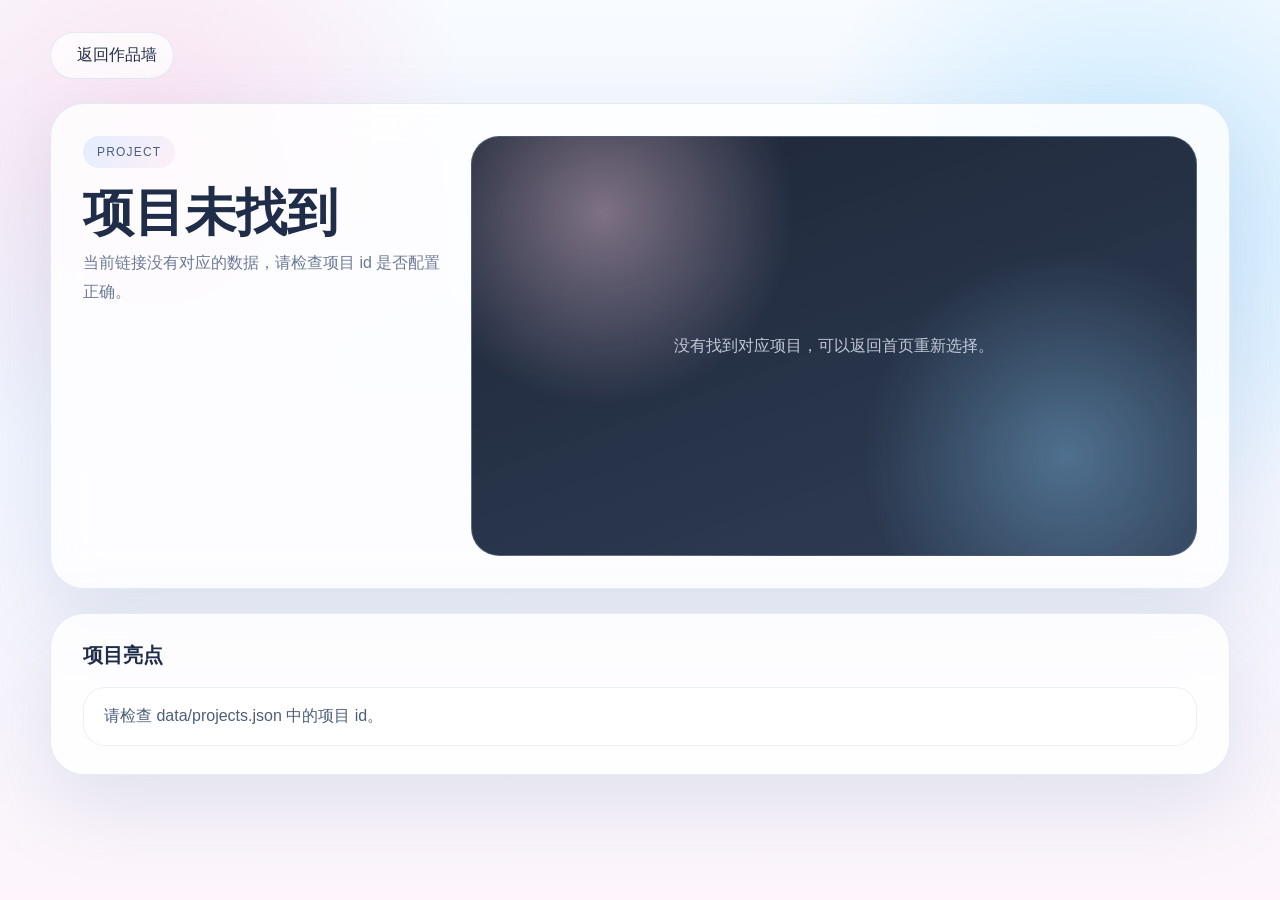
==== pages/project-detail.html @ f5b981e0 "更新网页架构" ====
<!DOCTYPE html>
<html lang="zh-CN">
<head>
    <meta charset="UTF-8">
    <meta http-equiv="X-UA-Compatible" content="IE=edge">
    <meta name="viewport" content="width=device-width, initial-scale=1.0">
    <title>项目详情 | Akiyama Yusuke</title>
    <script>
        (function () {
            if (location.protocol !== 'file:') {
                return;
            }

            const serviceBase = 'http://127.0.0.1:8000';
            const targetUrl = `${serviceBase}/pages/project-detail.html${location.search || ''}${location.hash || ''}`;
            const probe = new Image();
            probe.onload = function () {
                location.replace(targetUrl);
            };
            probe.onerror = function () {
                document.documentElement.setAttribute('data-runtime-mode', 'file-fallback');
            };
            probe.src = `${serviceBase}/favicon.png?probe=20260507c`;
        })();
    </script>
    <link rel="icon" type="image/png" href="../favicon.png">
    <link rel="stylesheet" href="../css/font-awesome.min.css">
    <link rel="stylesheet" href="../css/project-detail.css">
</head>
<body>
    <main class="detail-shell">
        <a class="detail-back" id="detailBackLink" href="../index.html#portfolio">
            <i class="fa fa-angle-left"></i>
            <span>返回作品墙</span>
        </a>

        <section class="detail-stage">
            <div class="detail-stage__head">
                <span class="detail-stage__badge" id="detailBadge">Project</span>
                <h1 id="detailTitle">项目详情</h1>
                <p id="detailSummary"></p>
                <div class="detail-meta" id="detailMeta"></div>
            </div>
            <div class="detail-media" id="detailMedia"></div>
        </section>

        <section class="detail-section">
            <h2>项目亮点</h2>
            <ul class="detail-highlights" id="detailHighlights"></ul>
        </section>
    </main>

    <script src="../js/config/runtime-path-resolver.js?v=20260507b"></script>
    <script src="../js/config/generated-site-data.js?v=20260507b"></script>
    <script src="../js/data/site-data-loader.js?v=20260507b"></script>
    <script src="../js/project-detail.js?v=20260507b"></script>
</body>
</html>
---- css/project-detail.css ----
:root {
    color-scheme: light;
    --page-bg: linear-gradient(180deg, #f8fbff 0%, #eef5ff 38%, #fdf5fb 100%);
    --card-bg: rgba(255, 255, 255, 0.82);
    --card-border: rgba(159, 185, 220, 0.28);
    --text-main: #1f2d49;
    --text-soft: #6c7a96;
    --shadow-lg: 0 30px 80px rgba(111, 136, 173, 0.18);
    --radius-xl: 34px;
}

* {
    box-sizing: border-box;
}

body {
    margin: 0;
    min-height: 100vh;
    font-family: "Segoe UI", "PingFang SC", "Microsoft YaHei", sans-serif;
    color: var(--text-main);
    background:
        radial-gradient(circle at 12% 16%, rgba(255, 197, 225, 0.46), transparent 24%),
        radial-gradient(circle at 88% 22%, rgba(143, 214, 255, 0.42), transparent 25%),
        var(--page-bg);
}

.detail-shell {
    width: min(1180px, calc(100vw - 32px));
    margin: 0 auto;
    padding: 32px 0 56px;
}

.detail-back {
    display: inline-flex;
    align-items: center;
    gap: 10px;
    padding: 12px 16px;
    margin-bottom: 24px;
    border-radius: 999px;
    border: 1px solid var(--card-border);
    background: rgba(255, 255, 255, 0.72);
    color: var(--text-main);
    text-decoration: none;
    backdrop-filter: blur(16px);
}

.detail-stage,
.detail-section {
    border: 1px solid var(--card-border);
    border-radius: var(--radius-xl);
    background: var(--card-bg);
    box-shadow: var(--shadow-lg);
    backdrop-filter: blur(24px);
}

.detail-stage {
    display: grid;
    grid-template-columns: minmax(280px, 360px) minmax(0, 1fr);
    gap: 28px;
    padding: 32px;
}

.detail-stage__badge {
    display: inline-flex;
    align-items: center;
    justify-content: center;
    width: fit-content;
    padding: 9px 14px;
    border-radius: 999px;
    background: linear-gradient(135deg, rgba(126, 190, 255, 0.22), rgba(255, 208, 230, 0.28));
    color: #4b5d83;
    letter-spacing: 0.1em;
    text-transform: uppercase;
    font-size: 0.75rem;
}

.detail-stage h1 {
    margin: 18px 0 10px;
    font-size: clamp(2rem, 4vw, 3.5rem);
    line-height: 1.04;
}

.detail-stage p {
    margin: 0;
    color: var(--text-soft);
    font-size: 1rem;
    line-height: 1.8;
}

.detail-meta {
    display: flex;
    flex-wrap: wrap;
    gap: 12px;
    margin-top: 22px;
}

.detail-chip {
    display: inline-flex;
    align-items: center;
    gap: 8px;
    padding: 10px 14px;
    border-radius: 999px;
    background: rgba(255, 255, 255, 0.72);
    border: 1px solid rgba(179, 200, 228, 0.34);
    color: #546683;
}

.detail-media {
    min-height: 420px;
}

.detail-image,
.detail-video {
    width: 100%;
    height: 100%;
    min-height: 420px;
    display: block;
    object-fit: cover;
    border-radius: 28px;
    border: 1px solid rgba(170, 193, 225, 0.3);
    background: linear-gradient(180deg, rgba(16, 24, 38, 0.94), rgba(27, 40, 61, 0.96));
}

.detail-gallery {
    display: grid;
    grid-template-columns: repeat(2, minmax(0, 1fr));
    gap: 18px;
}

.detail-gallery__item {
    min-height: 200px;
    border-radius: 28px;
    overflow: hidden;
    border: 1px solid rgba(170, 193, 225, 0.28);
    background: linear-gradient(180deg, rgba(16, 24, 38, 0.94), rgba(27, 40, 61, 0.96));
}

.detail-gallery__item img {
    width: 100%;
    height: 100%;
    min-height: 200px;
    object-fit: cover;
    display: block;
}

.detail-gallery__item--ghost {
    background:
        radial-gradient(circle at 25% 24%, rgba(255, 206, 230, 0.42), transparent 32%),
        radial-gradient(circle at 72% 70%, rgba(132, 210, 255, 0.38), transparent 34%),
        linear-gradient(160deg, rgba(20, 30, 47, 0.96), rgba(34, 49, 75, 0.94));
}

.detail-placeholder {
    min-height: 420px;
    display: grid;
    place-items: center;
    gap: 18px;
    padding: 28px;
    text-align: center;
    border-radius: 28px;
    border: 1px solid rgba(170, 193, 225, 0.28);
    background:
        radial-gradient(circle at 18% 18%, rgba(255, 210, 232, 0.42), transparent 28%),
        radial-gradient(circle at 82% 76%, rgba(142, 211, 255, 0.36), transparent 30%),
        linear-gradient(160deg, rgba(20, 30, 47, 0.96), rgba(34, 49, 75, 0.94));
}

.detail-placeholder p {
    max-width: 520px;
    color: rgba(234, 241, 255, 0.78);
}

.detail-placeholder--gallery {
    display: grid;
    place-items: stretch;
}

.detail-gallery--placeholder {
    width: 100%;
}

.detail-cover {
    position: relative;
    width: min(320px, 78vw);
    aspect-ratio: 1 / 1;
}

.detail-cover--icon {
    display: block;
    border-radius: 32px;
    background:
        radial-gradient(circle at 24% 22%, color-mix(in srgb, var(--cover-accent-soft) 86%, white) 0%, transparent 30%),
        radial-gradient(circle at 78% 72%, color-mix(in srgb, var(--cover-accent) 74%, white) 0%, transparent 32%),
        linear-gradient(160deg, rgba(15, 23, 35, 0.94), rgba(32, 49, 74, 0.88) 48%, rgba(15, 23, 35, 0.96));
}

.detail-cover__mesh,
.detail-cover__glow,
.detail-cover__core,
.detail-cover__badge {
    position: absolute;
}

.detail-cover__mesh {
    inset: 18px;
    border-radius: 28px;
    border: 1px solid rgba(255, 255, 255, 0.08);
    background-image:
        linear-gradient(rgba(255, 255, 255, 0.06) 1px, transparent 1px),
        linear-gradient(90deg, rgba(255, 255, 255, 0.06) 1px, transparent 1px);
    background-size: 36px 36px;
}

.detail-cover__glow {
    inset: auto 26px 24px auto;
    width: 132px;
    height: 132px;
    border-radius: 50%;
    background: radial-gradient(circle, color-mix(in srgb, var(--cover-accent) 52%, white), transparent 68%);
    filter: blur(10px);
}

.detail-cover__core {
    left: 50%;
    top: 50%;
    width: 120px;
    height: 120px;
    transform: translate(-50%, -50%);
    display: grid;
    place-items: center;
    border-radius: 32px;
    font-size: 3.1rem;
    color: rgba(255, 255, 255, 0.96);
    background: linear-gradient(145deg, color-mix(in srgb, var(--cover-accent) 78%, white), color-mix(in srgb, var(--cover-accent-soft) 82%, white));
    box-shadow:
        0 18px 38px color-mix(in srgb, var(--cover-accent) 24%, transparent),
        inset 0 1px 0 rgba(255, 255, 255, 0.42);
}

.detail-cover__badge {
    right: 26px;
    top: 28px;
    padding: 8px 12px;
    border-radius: 999px;
    border: 1px solid rgba(255, 255, 255, 0.18);
    background: rgba(255, 255, 255, 0.08);
    color: rgba(255, 255, 255, 0.88);
    font-size: 0.76rem;
    letter-spacing: 0.12em;
    text-transform: uppercase;
}

.detail-section {
    margin-top: 24px;
    padding: 28px 32px;
}

.detail-section h2 {
    margin: 0 0 18px;
    font-size: 1.25rem;
}

.detail-highlights {
    display: grid;
    grid-template-columns: repeat(auto-fit, minmax(220px, 1fr));
    gap: 14px;
    padding: 0;
    margin: 0;
    list-style: none;
}

.detail-highlights li {
    padding: 18px 20px;
    border-radius: 22px;
    background: rgba(255, 255, 255, 0.7);
    border: 1px solid rgba(177, 201, 233, 0.28);
    color: #4d5f7d;
}

@media (max-width: 920px) {
    .detail-stage {
        grid-template-columns: 1fr;
    }

    .detail-media,
    .detail-image,
    .detail-video,
    .detail-placeholder {
        min-height: 320px;
    }
}

@media (max-width: 640px) {
    .detail-shell {
        width: min(100vw - 20px, 100%);
        padding-top: 20px;
    }

    .detail-stage,
    .detail-section {
        padding: 20px;
        border-radius: 26px;
    }

    .detail-gallery {
        grid-template-columns: 1fr;
    }
}
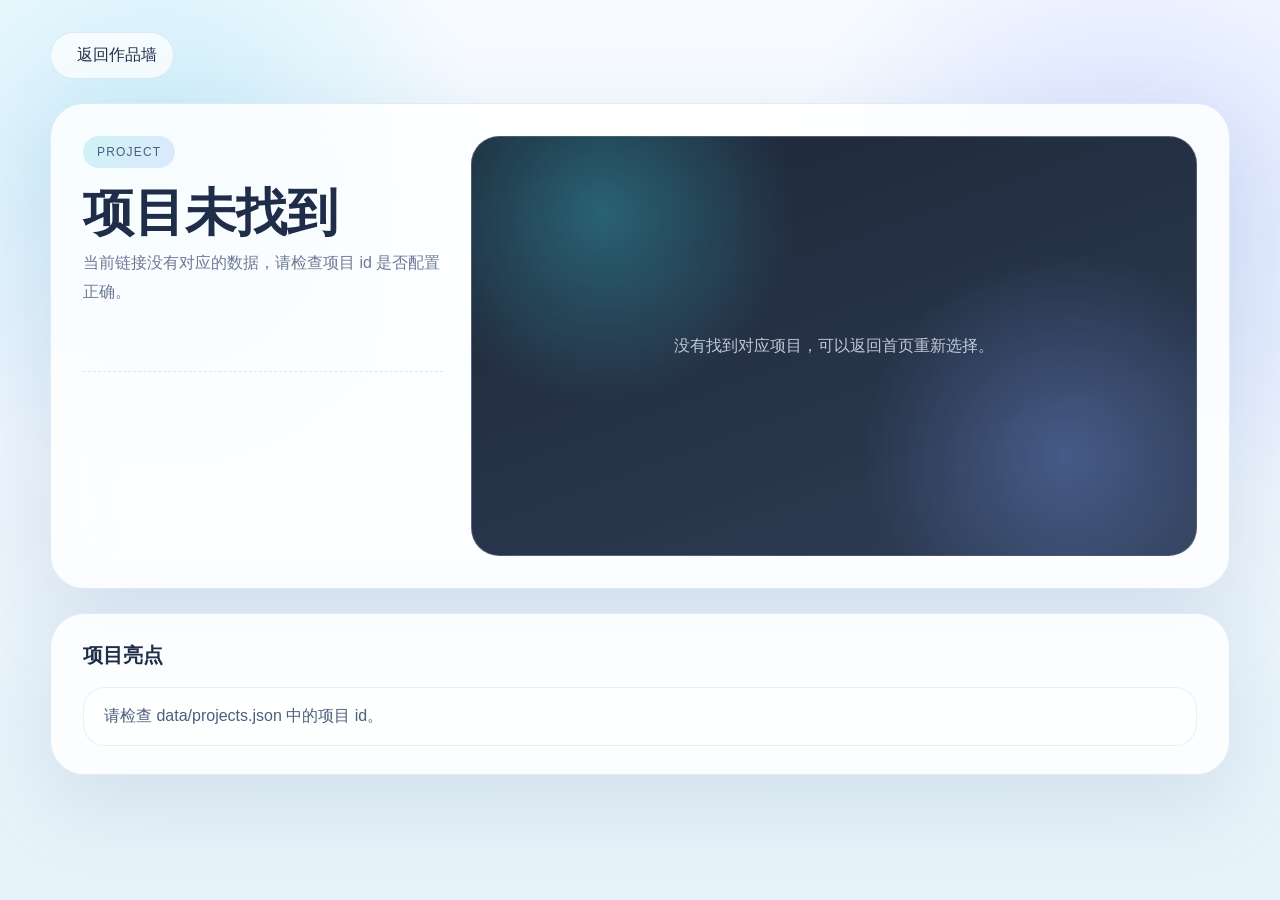
==== commit a8dd140d: "更新通用个人网站模版和网站部署脚本" ====
--- a/pages/project-detail.html
+++ b/pages/project-detail.html
@@ -4,7 +4,7 @@
     <meta charset="UTF-8">
     <meta http-equiv="X-UA-Compatible" content="IE=edge">
     <meta name="viewport" content="width=device-width, initial-scale=1.0">
-    <title>项目详情 | Akiyama Yusuke</title>
+    <title>项目详情 | AkiyamaYusuke · 复合系统工程师</title>
     <script>
         (function () {
             if (location.protocol !== 'file:') {
@@ -40,6 +40,8 @@
                 <h1 id="detailTitle">项目详情</h1>
                 <p id="detailSummary"></p>
                 <div class="detail-meta" id="detailMeta"></div>
+                <div class="detail-stack" id="detailStack" hidden></div>
+                <div class="detail-links" id="detailLinks" hidden></div>
             </div>
             <div class="detail-media" id="detailMedia"></div>
         </section>
@@ -50,9 +52,9 @@
         </section>
     </main>
 
-    <script src="../js/config/runtime-path-resolver.js?v=20260507b"></script>
-    <script src="../js/config/generated-site-data.js?v=20260507b"></script>
-    <script src="../js/data/site-data-loader.js?v=20260507b"></script>
-    <script src="../js/project-detail.js?v=20260507b"></script>
+    <script src="../js/config/runtime-path-resolver.js?v=20260902b"></script>
+    <script src="../js/config/generated-site-data.js?v=20260902b"></script>
+    <script src="../js/data/site-data-loader.js?v=20260902b"></script>
+    <script src="../js/project-detail.js?v=20260902c"></script>
 </body>
 </html>
--- a/css/project-detail.css
+++ b/css/project-detail.css
@@ -1,10 +1,14 @@
 :root {
     color-scheme: light;
-    --page-bg: linear-gradient(180deg, #f8fbff 0%, #eef5ff 38%, #fdf5fb 100%);
-    --card-bg: rgba(255, 255, 255, 0.82);
+    --page-bg: linear-gradient(180deg, #f7fbff 0%, #edf4fd 40%, #e6f3fa 100%);
+    --card-bg: rgba(255, 255, 255, 0.84);
     --card-border: rgba(159, 185, 220, 0.28);
     --text-main: #1f2d49;
     --text-soft: #6c7a96;
+    --accent: #0ea5e9;
+    --accent-2: #0ec2c0;
+    --accent-3: #6d8dff;
+    --font-mono: "Cascadia Code", "JetBrains Mono", Consolas, "SF Mono", monospace;
     --shadow-lg: 0 30px 80px rgba(111, 136, 173, 0.18);
     --radius-xl: 34px;
 }
@@ -19,8 +23,8 @@
     font-family: "Segoe UI", "PingFang SC", "Microsoft YaHei", sans-serif;
     color: var(--text-main);
     background:
-        radial-gradient(circle at 12% 16%, rgba(255, 197, 225, 0.46), transparent 24%),
-        radial-gradient(circle at 88% 22%, rgba(143, 214, 255, 0.42), transparent 25%),
+        radial-gradient(circle at 12% 16%, rgba(122, 214, 240, 0.34), transparent 24%),
+        radial-gradient(circle at 88% 22%, rgba(146, 168, 255, 0.30), transparent 25%),
         var(--page-bg);
 }
 
@@ -67,7 +71,7 @@
     width: fit-content;
     padding: 9px 14px;
     border-radius: 999px;
-    background: linear-gradient(135deg, rgba(126, 190, 255, 0.22), rgba(255, 208, 230, 0.28));
+    background: linear-gradient(135deg, rgba(56, 208, 202, 0.22), rgba(126, 164, 255, 0.22));
     color: #4b5d83;
     letter-spacing: 0.1em;
     text-transform: uppercase;
@@ -105,11 +109,87 @@
     color: #546683;
 }
 
+.detail-stack {
+    display: flex;
+    flex-wrap: wrap;
+    align-items: center;
+    gap: 10px;
+    margin-top: 20px;
+}
+
+.detail-stack__label {
+    display: inline-flex;
+    align-items: center;
+    gap: 8px;
+    font-size: 0.86rem;
+    font-weight: 600;
+    color: var(--text-soft);
+    white-space: nowrap;
+}
+
+.detail-stack__label i {
+    color: var(--accent-2);
+}
+
+.stack-chip {
+    display: inline-block;
+    padding: 7px 13px;
+    border-radius: 10px;
+    font-family: var(--font-mono);
+    font-size: 0.82rem;
+    letter-spacing: 0.01em;
+    color: #1d5a72;
+    background: linear-gradient(180deg, rgba(120, 216, 240, 0.14), rgba(126, 164, 255, 0.12));
+    border: 1px solid rgba(104, 190, 226, 0.34);
+}
+
+.detail-links {
+    display: flex;
+    flex-wrap: wrap;
+    gap: 12px;
+    margin-top: 22px;
+    padding-top: 20px;
+    border-top: 1px dashed rgba(159, 185, 220, 0.34);
+}
+
+.detail-link {
+    display: inline-flex;
+    align-items: center;
+    gap: 8px;
+    padding: 11px 18px;
+    border-radius: 999px;
+    background: linear-gradient(135deg, rgba(14, 165, 233, 0.10), rgba(14, 194, 192, 0.12));
+    border: 1px solid rgba(14, 165, 233, 0.30);
+    color: #167aa8;
+    font-size: 0.92rem;
+    font-weight: 600;
+    text-decoration: none;
+    transition: border-color 0.2s ease, transform 0.2s ease, box-shadow 0.2s ease;
+}
+
+.detail-link i {
+    font-size: 0.8rem;
+}
+
+.detail-link:hover {
+    border-color: rgba(14, 165, 233, 0.6);
+    transform: translateY(-1px);
+    box-shadow: 0 8px 18px rgba(14, 165, 233, 0.14);
+}
+
 .detail-media {
     min-height: 420px;
 }
 
-.detail-image,
+.detail-image {
+    width: 100%;
+    height: auto;
+    display: block;
+    border-radius: 28px;
+    border: 1px solid rgba(170, 193, 225, 0.3);
+    background: linear-gradient(180deg, rgba(16, 24, 38, 0.94), rgba(27, 40, 61, 0.96));
+}
+
 .detail-video {
     width: 100%;
     height: 100%;
@@ -145,8 +225,8 @@
 
 .detail-gallery__item--ghost {
     background:
-        radial-gradient(circle at 25% 24%, rgba(255, 206, 230, 0.42), transparent 32%),
-        radial-gradient(circle at 72% 70%, rgba(132, 210, 255, 0.38), transparent 34%),
+        radial-gradient(circle at 25% 24%, rgba(56, 205, 220, 0.36), transparent 32%),
+        radial-gradient(circle at 72% 70%, rgba(126, 164, 255, 0.34), transparent 34%),
         linear-gradient(160deg, rgba(20, 30, 47, 0.96), rgba(34, 49, 75, 0.94));
 }
 
@@ -160,8 +240,8 @@
     border-radius: 28px;
     border: 1px solid rgba(170, 193, 225, 0.28);
     background:
-        radial-gradient(circle at 18% 18%, rgba(255, 210, 232, 0.42), transparent 28%),
-        radial-gradient(circle at 82% 76%, rgba(142, 211, 255, 0.36), transparent 30%),
+        radial-gradient(circle at 18% 18%, rgba(56, 205, 220, 0.34), transparent 28%),
+        radial-gradient(circle at 82% 76%, rgba(126, 164, 255, 0.32), transparent 30%),
         linear-gradient(160deg, rgba(20, 30, 47, 0.96), rgba(34, 49, 75, 0.94));
 }
 
